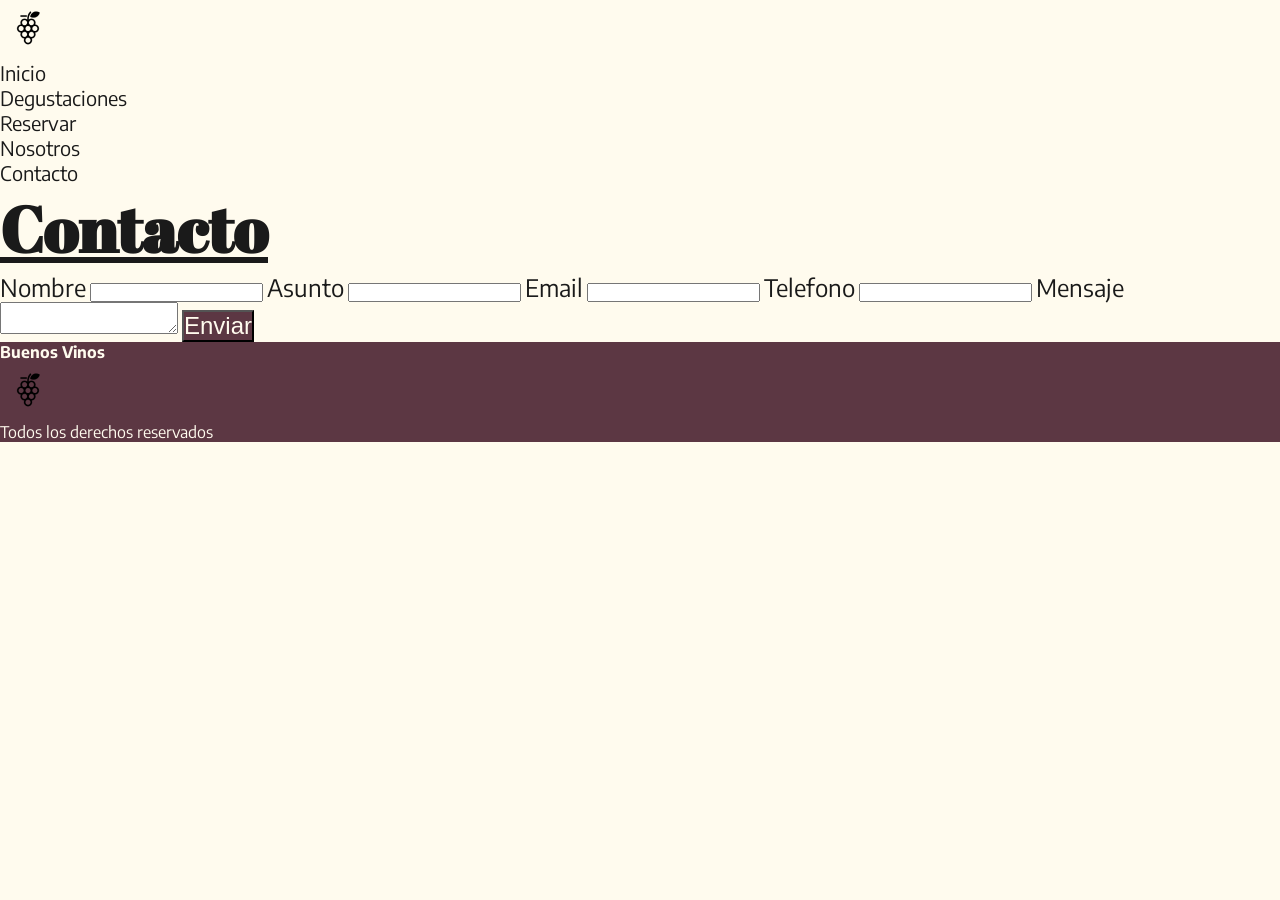
==== pages/Contacto.html @ 6a5adc3c "base proyecto html + css basico" ====
<!DOCTYPE html>
<html lang="en">
<head>
    <meta charset="UTF-8">
    <meta name="viewport" content="width=device-width, initial-scale=1.0">
    <title>Document</title>
    <!-- CSS -->
    <link rel="stylesheet" href="../styles/style.css">
    <!-- links google fuente abril fatface + encode sans-->
    <link rel="preconnect" href="https://fonts.googleapis.com">
    <link rel="preconnect" href="https://fonts.gstatic.com" crossorigin>
    <link href="https://fonts.googleapis.com/css2?family=Abril+Fatface&family=Encode+Sans:wght@100..900&display=swap" rel="stylesheet">

</head>
<body>
    <header>
        <img class="logo-header" src="../assets/logo header.png" alt="">
        
        <nav>
            <ul>
                <li class="nav-list">
                    <a class="nav-link" href="../index.html">Inicio</a>
                </li>
                <li class="nav-list">
                    <a class="nav-link" href="./Degustaciones.html">Degustaciones</a>
                </li>
                <li class="nav-list">
                    <a class="nav-link" href="./Reservar.html">Reservar</a>
                </li>
                <li class="nav-list">
                    <a class="nav-link" href="./Nosotros.html">Nosotros</a>
                </li>
                <li class="nav-list">
                    <a class="nav-link" href="./Contacto.html">Contacto</a>
                </li>
            </ul>
        </nav>
    </header>
    
    <main>
        <h1 class="h1-paginas-sec">Contacto</h1>
        <section>
            <form action="">
                <label for="nombre">Nombre</label>
                <input type="text" id="nombre" name="nombre" required>
                <label for="asunto">Asunto</label>
                <input type="text" id="Asunto" name="nombre" required>
                <label for="email">Email</label>
                <input type="email" id="email" name="email" required>
                <label for="telefono">Telefono</label>
                <input type="tel" id="telefono" name="telefono" required>
                <label for="mensaje">Mensaje</label>
                <textarea name="mensaje" id="mensaje" cols="" rows="" required></textarea>
                <input class="button-reservar-reserv" type="submit" value="Enviar">
            </form>                             
        </section>


    </main>
    <footer>
        <h4>Buenos Vinos</h4>
        <img src="../assets/logo header.png" alt="">
        <p>Todos los derechos reservados</p>
    </footer>
    
</body>
</html>
---- styles/style.css ----
* {
    margin: 0;
    padding: 0;
}

/* Google Fonts - Encode Sans*/
/* font-family: "Encode Sans", serif; */

/* google fonts - Abril Fatface */
/* font-family: "Abril Fatface", serif; */

/* body */
body {
    background-color: #fffbee;
    font-family: "Encode Sans", serif;
    color: #1A1A1A;
}
/* header */

.nav-header {
    display: flex;
    flex-direction: row;
    justify-content: space-between;
    padding: 16px;
    align-items: center;
}
.nav-header ul {
    display: flex;
    flex-direction: row;
    justify-content: center;
    align-items: center;
    gap: 24px;
}
.nav-list {
    list-style: none;
}
.nav-link {
    text-decoration: none;
    font-size: 20px;
    color: #1A1A1A;
}
/* footer */
footer {
    background-color: #5c3743;
    color: #fffbee;
}
/* main */

.inicio-portada {
    display: flex;
    flex-direction: row;
    flex-wrap: wrap;
    justify-content: space-evenly;
    align-items: center;
    margin: 40px 140px;
}
.inicio-portada article {
    display: flex;
    flex-direction: column;
    justify-content: flex-start;
    gap: 40px;
    width: 540px;
    height: 326px;
}
.h1-inicio {
    font-family: "Abril Fatface", serif;
    font-size: 88px;
    text-decoration: underline;
}
.p-inicio {
    font-size: 24px;
}
.inicio-degustaciones {
    background-color: #5c3743;
    color: #fffbee;
    height: 1000px;
}
.h2-inicio {
    font-family: "Abril Fatface", serif;
    font-size: 48px;
    color: #fffbee;
    margin: 60px;
}
.inicio-cards {
    display: flex;
    justify-content: space-evenly;
    gap: 40px;
}
.card-degustaciones {
    display: flex;
    flex-direction: column;
    justify-content: flex-start;
    gap: 20px;
    width: 320px;
    background-color: #fffbee;
    padding: 20px;
    border-radius: 8px;
}
.card-degustaciones img {
    width: 100%;
    border-radius: 4px;
}
.titulo-cards {
    font-family: "Abril Fatface", serif;
    font-size: 24px;
    color: #1A1A1A;
}
.h1-paginas-sec {
    font-family: "Abril Fatface", serif;
    font-size: 64px;
    text-decoration: underline;
}
.h2-card-degs {
    font-family: "Abril Fatface", serif;
    font-size: 36px;
}
.ubicacion-card-degs {
    font-size: 20px;
}
.p-card-degs {
    font-size: 24px;
}
.precio-degs {
    font-size: 36px;
}
label {
    font-size: 24px;
}
.button-reservar-reserv {
    font-size: 24px;
    color: #fffbee;
    background-color: #5c3743;
}
.p-nosotros {
    font-size: 24px;
}
.h2-nomb-puest {
    font-family: "Abril Fatface", serif;
    font-size: 26px;
}
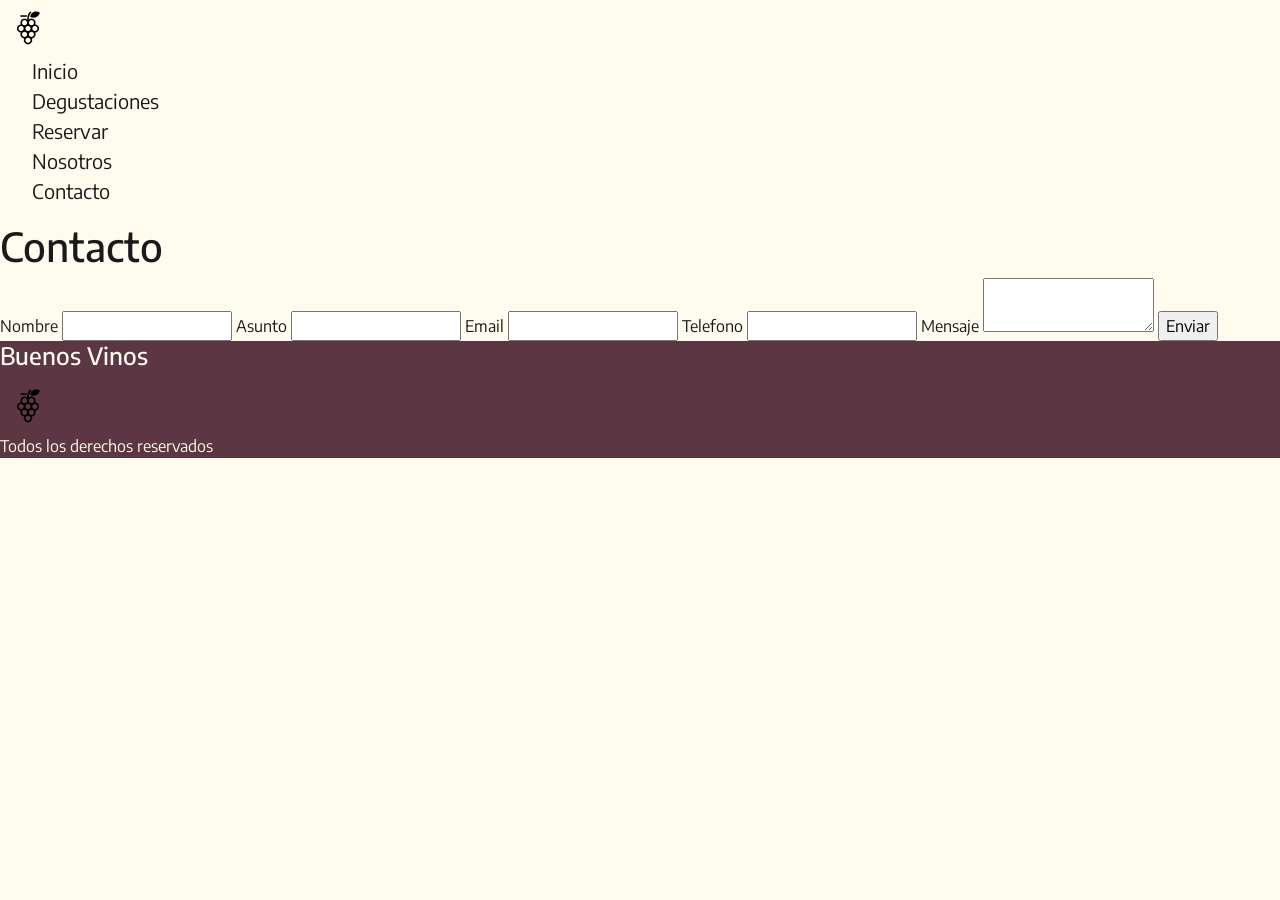
==== commit b12ff467: "pasando el proyecto a bootstrap" ====
--- a/pages/Contacto.html
+++ b/pages/Contacto.html
@@ -4,6 +4,8 @@
     <meta charset="UTF-8">
     <meta name="viewport" content="width=device-width, initial-scale=1.0">
     <title>Document</title>
+    <!-- bootstrap -->
+    <link href="https://cdn.jsdelivr.net/npm/bootstrap@5.3.3/dist/css/bootstrap.min.css" rel="stylesheet" integrity="sha384-QWTKZyjpPEjISv5WaRU9OFeRpok6YctnYmDr5pNlyT2bRjXh0JMhjY6hW+ALEwIH" crossorigin="anonymous">
     <!-- CSS -->
     <link rel="stylesheet" href="../styles/style.css">
     <!-- links google fuente abril fatface + encode sans-->
@@ -62,6 +64,8 @@
         <img src="../assets/logo header.png" alt="">
         <p>Todos los derechos reservados</p>
     </footer>
+
+    <script src="https://cdn.jsdelivr.net/npm/bootstrap@5.3.3/dist/js/bootstrap.bundle.min.js" integrity="sha384-YvpcrYf0tY3lHB60NNkmXc5s9fDVZLESaAA55NDzOxhy9GkcIdslK1eN7N6jIeHz" crossorigin="anonymous"></script>
     
 </body>
 </html>
--- a/styles/style.css
+++ b/styles/style.css
@@ -1,7 +1,3 @@
-* {
-    margin: 0;
-    padding: 0;
-}
 
 /* Google Fonts - Encode Sans*/
 /* font-family: "Encode Sans", serif; */
@@ -16,20 +12,8 @@
     color: #1A1A1A;
 }
 /* header */
-
-.nav-header {
-    display: flex;
-    flex-direction: row;
-    justify-content: space-between;
-    padding: 16px;
-    align-items: center;
-}
-.nav-header ul {
-    display: flex;
-    flex-direction: row;
-    justify-content: center;
-    align-items: center;
-    gap: 24px;
+.bg-nav-propio {
+    background-color: #fffbee;
 }
 .nav-list {
     list-style: none;
@@ -45,23 +29,13 @@
     color: #fffbee;
 }
 /* main */
+.portada {
+    margin-top: 10rem;
+    margin-bottom: 6rem;
+    align-items: center;
+    justify-content: center;
+}
 
-.inicio-portada {
-    display: flex;
-    flex-direction: row;
-    flex-wrap: wrap;
-    justify-content: space-evenly;
-    align-items: center;
-    margin: 40px 140px;
-}
-.inicio-portada article {
-    display: flex;
-    flex-direction: column;
-    justify-content: flex-start;
-    gap: 40px;
-    width: 540px;
-    height: 326px;
-}
 .h1-inicio {
     font-family: "Abril Fatface", serif;
     font-size: 88px;
@@ -70,16 +44,17 @@
 .p-inicio {
     font-size: 24px;
 }
-.inicio-degustaciones {
+
+/* .seccion-cards {
     background-color: #5c3743;
     color: #fffbee;
-    height: 1000px;
 }
+
 .h2-inicio {
     font-family: "Abril Fatface", serif;
     font-size: 48px;
     color: #fffbee;
-    margin: 60px;
+    margin-top: 60px;
 }
 .inicio-cards {
     display: flex;
@@ -137,7 +112,7 @@
 .h2-nomb-puest {
     font-family: "Abril Fatface", serif;
     font-size: 26px;
-}
+} */
 
 
 
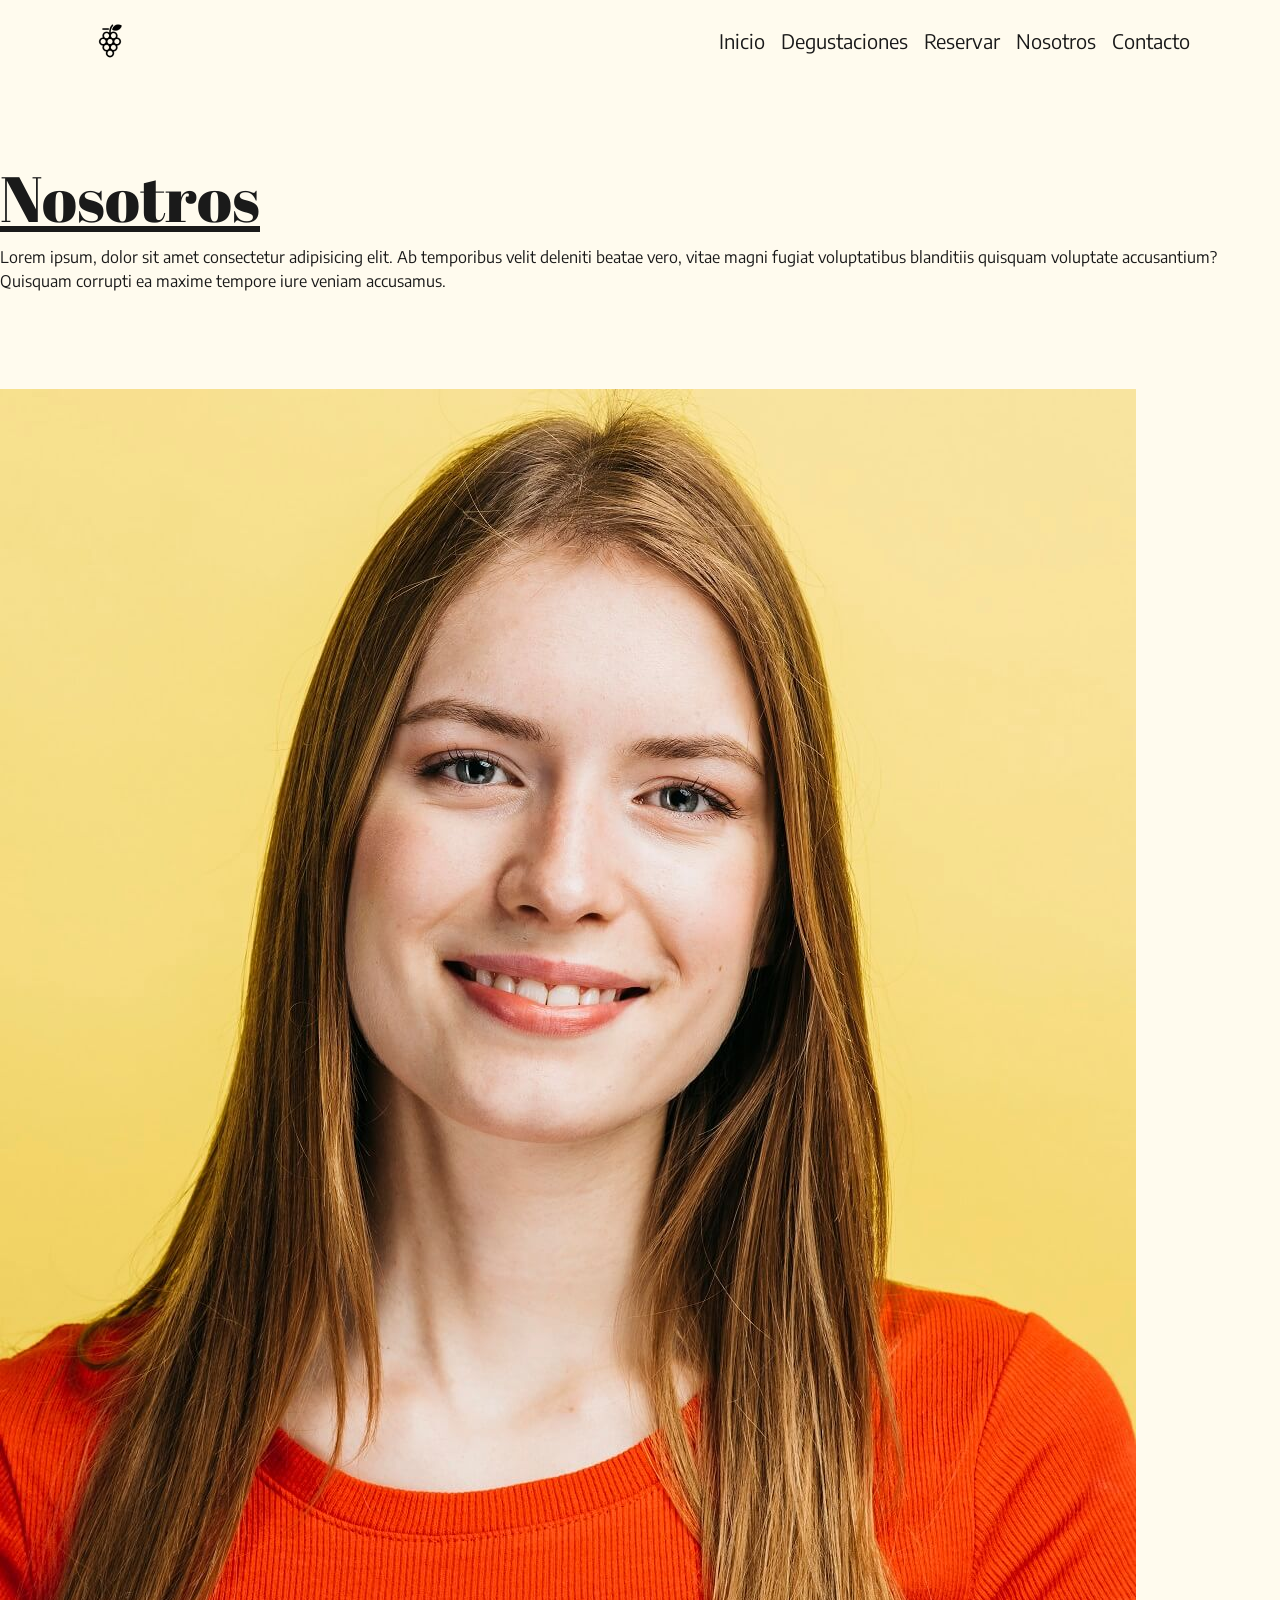
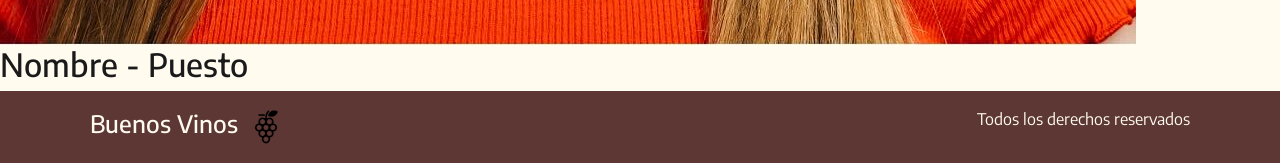
==== commit 7b90aa5e: "boot sobre pagina degustaciones" ====
--- a/pages/Contacto.html
+++ b/pages/Contacto.html
@@ -3,7 +3,7 @@
 <head>
     <meta charset="UTF-8">
     <meta name="viewport" content="width=device-width, initial-scale=1.0">
-    <title>Document</title>
+    <title>mi primer sitio</title>
     <!-- bootstrap -->
     <link href="https://cdn.jsdelivr.net/npm/bootstrap@5.3.3/dist/css/bootstrap.min.css" rel="stylesheet" integrity="sha384-QWTKZyjpPEjISv5WaRU9OFeRpok6YctnYmDr5pNlyT2bRjXh0JMhjY6hW+ALEwIH" crossorigin="anonymous">
     <!-- CSS -->
@@ -15,55 +15,61 @@
 
 </head>
 <body>
-    <header>
-        <img class="logo-header" src="../assets/logo header.png" alt="">
-        
-        <nav>
-            <ul>
-                <li class="nav-list">
-                    <a class="nav-link" href="../index.html">Inicio</a>
-                </li>
-                <li class="nav-list">
-                    <a class="nav-link" href="./Degustaciones.html">Degustaciones</a>
-                </li>
-                <li class="nav-list">
-                    <a class="nav-link" href="./Reservar.html">Reservar</a>
-                </li>
-                <li class="nav-list">
-                    <a class="nav-link" href="./Nosotros.html">Nosotros</a>
-                </li>
-                <li class="nav-list">
-                    <a class="nav-link" href="./Contacto.html">Contacto</a>
-                </li>
-            </ul>
+    <header class="fixed-top bg-nav-propio">
+        <nav class="navbar navbar-expand-lg">
+            <div class="container">
+                <a class="navbar-brand" href="../index.html"> <img src="../assets/logo header.png" alt=""></a>
+                <button class="navbar-toggler" type="button" data-bs-toggle="collapse" data-bs-target="#navbarNav" aria-controls="navbarNav" aria-expanded="false" aria-label="Toggle navigation">
+                    <span class="navbar-toggler-icon"></span>
+                </button>
+                <div class="collapse navbar-collapse alineacion-nav" id="navbarNav">
+                    <ul class="navbar-nav">
+                        <li class="nav-item">
+                        <a class="nav-link" href="../index.html">Inicio</a>
+                        </li>
+                        <li class="nav-item">
+                        <a class="nav-link" href="./degustaciones.html">Degustaciones</a>
+                        </li>
+                        <li class="nav-item">
+                        <a class="nav-link" href="./reservar.html">Reservar</a>
+                        </li>
+                        <li class="nav-item">
+                        <a class="nav-link" href="./nosotros.html">Nosotros</a>
+                        </li>
+                        <li class="nav-item">
+                        <a class="nav-link" href="./contacto.html">Contacto</a>
+                        </li>
+                    </ul>
+                </div>
+            </div>
         </nav>
     </header>
-    
+
     <main>
-        <h1 class="h1-paginas-sec">Contacto</h1>
-        <section>
-            <form action="">
-                <label for="nombre">Nombre</label>
-                <input type="text" id="nombre" name="nombre" required>
-                <label for="asunto">Asunto</label>
-                <input type="text" id="Asunto" name="nombre" required>
-                <label for="email">Email</label>
-                <input type="email" id="email" name="email" required>
-                <label for="telefono">Telefono</label>
-                <input type="tel" id="telefono" name="telefono" required>
-                <label for="mensaje">Mensaje</label>
-                <textarea name="mensaje" id="mensaje" cols="" rows="" required></textarea>
-                <input class="button-reservar-reserv" type="submit" value="Enviar">
-            </form>                             
+        <section class="portada">
+            <h1 class="h1-paginas-sec">Nosotros</h1>
+            <p class="p-nosotros">Lorem ipsum, dolor sit amet consectetur adipisicing elit. Ab temporibus velit deleniti beatae vero, vitae magni fugiat voluptatibus blanditiis quisquam voluptate accusantium? Quisquam corrupti ea maxime tempore iure veniam accusamus.</p>
         </section>
 
+        <section>
+            <img src="../assets/foto_cv_lc_es_7.jpg" alt="">
+            <h2 class="h2-nomb-puest">Nombre - Puesto</h2>
+        </section>
 
     </main>
+
     <footer>
-        <h4>Buenos Vinos</h4>
-        <img src="../assets/logo header.png" alt="">
-        <p>Todos los derechos reservados</p>
-    </footer>
+        <section class="d-flex justify-content-between container">
+          <div class="d-inline-flex p-2 alineacion-footer-item">
+            <h4>Buenos Vinos</h4>
+            <img src="../assets/logo header.png" alt="">
+          </div>
+          <div class="d-inline-flex p-2 alineacion-footer-item">
+            <p>Todos los derechos reservados</p>
+          </div>
+        </section>
+      </footer>
+    
 
     <script src="https://cdn.jsdelivr.net/npm/bootstrap@5.3.3/dist/js/bootstrap.bundle.min.js" integrity="sha384-YvpcrYf0tY3lHB60NNkmXc5s9fDVZLESaAA55NDzOxhy9GkcIdslK1eN7N6jIeHz" crossorigin="anonymous"></script>
     
--- a/styles/style.css
+++ b/styles/style.css
@@ -1,3 +1,7 @@
+* {
+    margin: 0;
+    padding: 0;
+}
 
 /* Google Fonts - Encode Sans*/
 /* font-family: "Encode Sans", serif; */
@@ -11,6 +15,9 @@
     font-family: "Encode Sans", serif;
     color: #1A1A1A;
 }
+h1 h2 h3 h4 h5 h6 {
+    font-family: "Abril Fatface", serif;
+}
 /* header */
 .bg-nav-propio {
     background-color: #fffbee;
@@ -23,19 +30,27 @@
     font-size: 20px;
     color: #1A1A1A;
 }
+.alineacion-nav {
+    justify-content: end;
+}
 /* footer */
 footer {
-    background-color: #5c3743;
+    background-color: #5c3734;
     color: #fffbee;
+}
+.alineacion-footer {
+    justify-content: space-between;
+    align-items: center;
+}
+.alineacion-footer-item {
+    align-items: center;
+    justify-content: center;
 }
 /* main */
 .portada {
     margin-top: 10rem;
     margin-bottom: 6rem;
-    align-items: center;
-    justify-content: center;
 }
-
 .h1-inicio {
     font-family: "Abril Fatface", serif;
     font-size: 88px;
@@ -43,76 +58,96 @@
 }
 .p-inicio {
     font-size: 24px;
+    margin-top: 2rem;
 }
-
-/* .seccion-cards {
-    background-color: #5c3743;
+.img-propio {
+    width: 105%;
+}
+.h2-degustaciones {
+    font-family: "Abril Fatface", serif;
+    font-size: 48px;
+    padding-top: 2rem;
+}
+.h3-cards {
+    font-family: "Abril Fatface", serif;
+    font-size: 24px;
+}
+.bg-seccion-card {
+    background-color: #5c3734;
+    color: #fffbee;
+    padding: 2rem;
+}
+.card-block {
+    margin: 4rem;
+    gap: 3rem;
+    justify-content: center;
+}
+.card-propio {
+    background-color: #fffbee;
+    border: none;
+}
+.btn-propio {
+    background-color: #c5a0b0;
+}
+.btn-propio:hover {
+    background-color: #5c3734;
     color: #fffbee;
 }
-
-.h2-inicio {
-    font-family: "Abril Fatface", serif;
-    font-size: 48px;
-    color: #fffbee;
-    margin-top: 60px;
+.img-card {
+    margin-top: 1rem;
+    border-radius: 5px;
 }
-.inicio-cards {
-    display: flex;
-    justify-content: space-evenly;
-    gap: 40px;
-}
-.card-degustaciones {
-    display: flex;
-    flex-direction: column;
-    justify-content: flex-start;
-    gap: 20px;
-    width: 320px;
-    background-color: #fffbee;
-    padding: 20px;
-    border-radius: 8px;
-}
-.card-degustaciones img {
-    width: 100%;
-    border-radius: 4px;
-}
-.titulo-cards {
-    font-family: "Abril Fatface", serif;
-    font-size: 24px;
-    color: #1A1A1A;
+figure {
+    margin: 0;
 }
 .h1-paginas-sec {
     font-family: "Abril Fatface", serif;
     font-size: 64px;
     text-decoration: underline;
 }
-.h2-card-degs {
-    font-family: "Abril Fatface", serif;
-    font-size: 36px;
+
+@media (max-width: 767px) {
+    .portada {
+        margin-top: 7rem;
+        margin-bottom: 4rem;
+    }
+    .h1-inicio {
+        font-size: 56px;
+    }
+    .p-inicio {
+        font-size: 20px;
+    }
+    .h2-degustaciones {
+        font-size: 36px;
+        padding-top: 0;
+    }
+    .card-block {
+        margin: 2rem;
+    }
+    .img-propio {
+        width: 100%;
+    }
 }
-.ubicacion-card-degs {
-    font-size: 20px;
-}
-.p-card-degs {
-    font-size: 24px;
-}
-.precio-degs {
-    font-size: 36px;
-}
-label {
-    font-size: 24px;
-}
-.button-reservar-reserv {
-    font-size: 24px;
-    color: #fffbee;
-    background-color: #5c3743;
-}
-.p-nosotros {
-    font-size: 24px;
-}
-.h2-nomb-puest {
-    font-family: "Abril Fatface", serif;
-    font-size: 26px;
-} */
 
-
-
+@media (min-width: 768px) and (max-width: 991px) {
+    .portada {
+        margin-top: 7rem;
+        margin-bottom: 4rem;
+    }
+    .h1-inicio {
+        font-size: 64px;
+    }
+    .p-inicio {
+        font-size: 20px;
+    }
+    .h2-degustaciones {
+        font-size: 42px;
+        padding-top: 0;
+    }
+    .card-block {
+        margin: 2rem;
+    }
+    .img-propio {
+        width: 100%;
+    }
+}
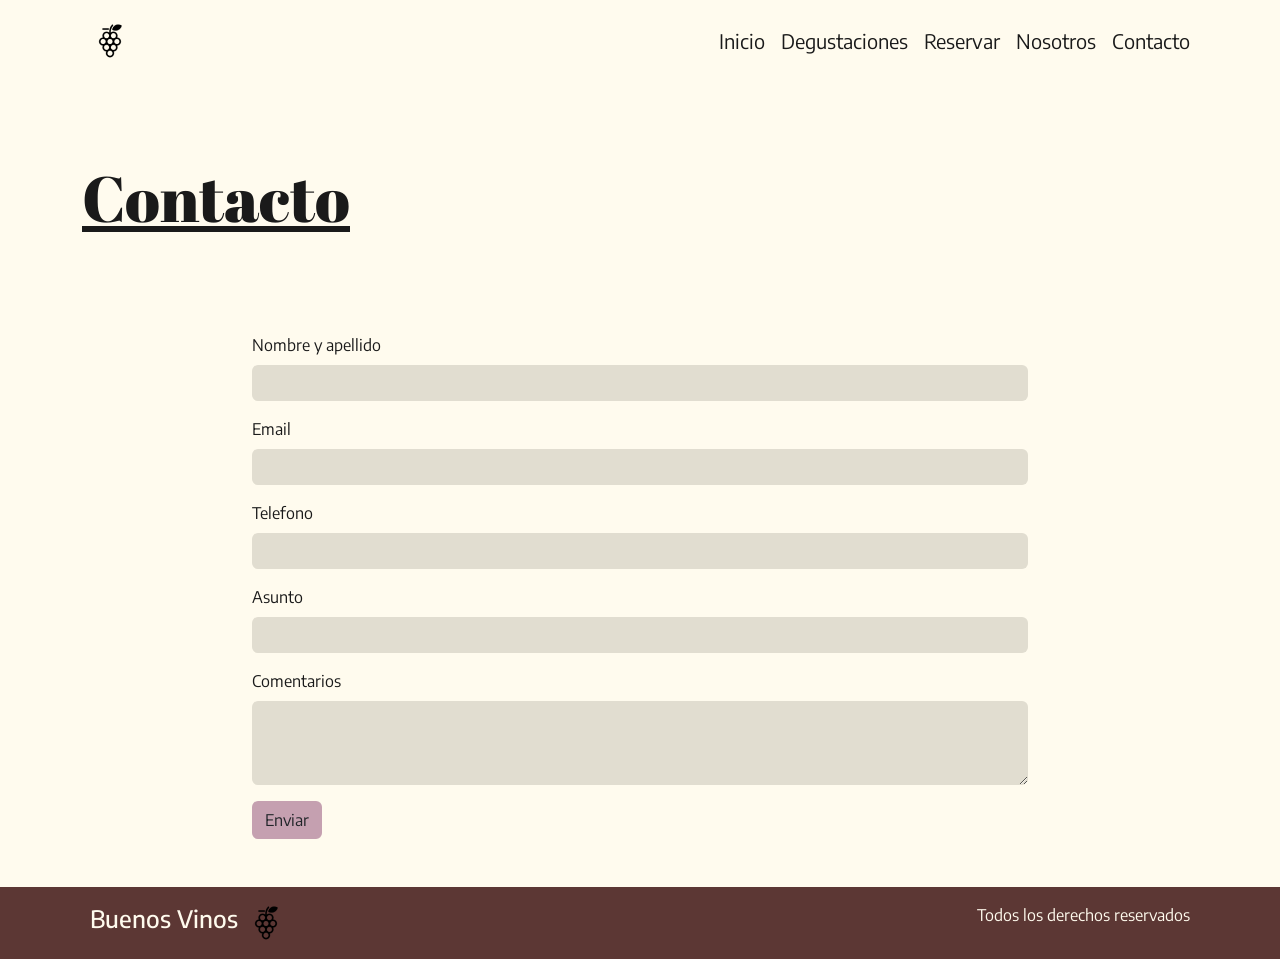
==== commit 8ec8c77e: "td" ====
--- a/pages/Contacto.html
+++ b/pages/Contacto.html
@@ -46,14 +46,32 @@
     </header>
 
     <main>
-        <section class="portada">
-            <h1 class="h1-paginas-sec">Nosotros</h1>
-            <p class="p-nosotros">Lorem ipsum, dolor sit amet consectetur adipisicing elit. Ab temporibus velit deleniti beatae vero, vitae magni fugiat voluptatibus blanditiis quisquam voluptate accusantium? Quisquam corrupti ea maxime tempore iure veniam accusamus.</p>
+        <section class="container portada">
+            <h1 class="h1-paginas-sec">Contacto</h1>
         </section>
 
-        <section>
-            <img src="../assets/foto_cv_lc_es_7.jpg" alt="">
-            <h2 class="h2-nomb-puest">Nombre - Puesto</h2>
+        <section class="justify-content-center section-form-propio container">
+            <div class="mb-3">
+                <label for="exampleFormControlInput1" class="form-label">Nombre y apellido</label>
+                <input type="email" class="form-control text-area-propio" id="exampleFormControlInput1" placeholder="">
+            </div>
+            <div class="mb-3">
+                <label for="exampleFormControlInput1" class="form-label">Email</label>
+                <input type="email" class="form-control text-area-propio" id="exampleFormControlInput1" placeholder="">
+            </div>
+            <div class="mb-3">
+                <label for="exampleFormControlInput1" class="form-label">Telefono</label>
+                <input type="email" class="form-control text-area-propio" id="exampleFormControlInput1" placeholder="">
+            </div>
+            <div class="mb-3">
+                <label for="exampleFormControlInput1" class="form-label">Asunto</label>
+                <input type="email" class="form-control text-area-propio" id="exampleFormControlInput1" placeholder="">
+            </div>
+            <div class="mb-3">
+                <label for="exampleFormControlTextarea1" class="form-label">Comentarios</label>
+                <textarea class="form-control text-area-propio" id="exampleFormControlTextarea1" rows="3"></textarea>
+            </div>
+            <a href="#" class="btn btn-propio">Enviar</a>
         </section>
 
     </main>
--- a/styles/style.css
+++ b/styles/style.css
@@ -105,7 +105,41 @@
     font-size: 64px;
     text-decoration: underline;
 }
-
+.card-degustaciones {
+    background-color: #e1ddd0;
+    border: none;
+    padding: 1rem;
+}
+.seccion-propio-degustaciones {
+    gap: 1rem;
+    margin-bottom: 3rem;
+}
+h2 {
+    font-family: "Abril Fatface", serif;
+}
+h3 {
+    font-family: "Abril Fatface", serif;
+}
+.imagen-propio {
+    max-height: 50%;
+}
+.parrafo-nosotros {
+    font-size: 24px;
+}
+.h3-cards-nosotros {
+    font-family: "Encode Sans", serif; 
+    font-size: 24px;
+}
+.section-form-propio {
+    width: 800px;
+    justify-content: center;
+    align-items: center;
+    margin-bottom: 3rem;
+}
+.text-area-propio {
+    border: none;
+    background-color: #e1ddd0;
+}
 @media (max-width: 767px) {
     .portada {
         margin-top: 7rem;
